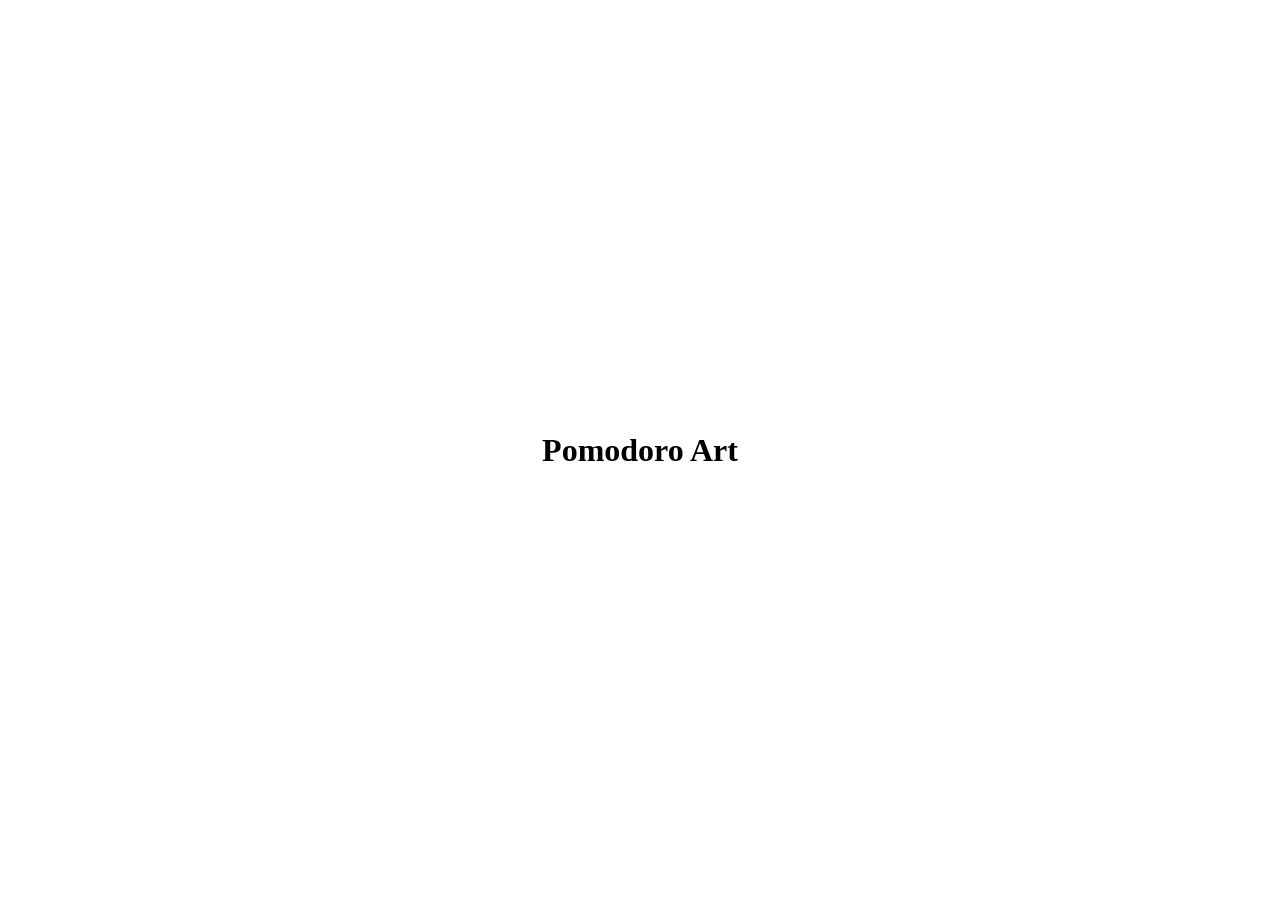
==== index.html @ f4b975bb "Add simple page with Pomodoro Art heading Co-Authored-By: Claude Sonnet 5.5 <noreply@anthropic.com> " ====
<!DOCTYPE html>
<html lang="en">
<head>
  <meta charset="UTF-8">
  <meta name="viewport" content="width=device-width, initial-scale=1.0">
  <title>Pomodoro Art</title>
  <link rel="stylesheet" href="style.css">
</head>
<body>
  <h1>Pomodoro Art</h1>
  <script src="script.js"></script>
</body>
</html>
---- style.css ----
body {
  margin: 0;
  min-height: 100vh;
  display: flex;
  align-items: center;
  justify-content: center;
}
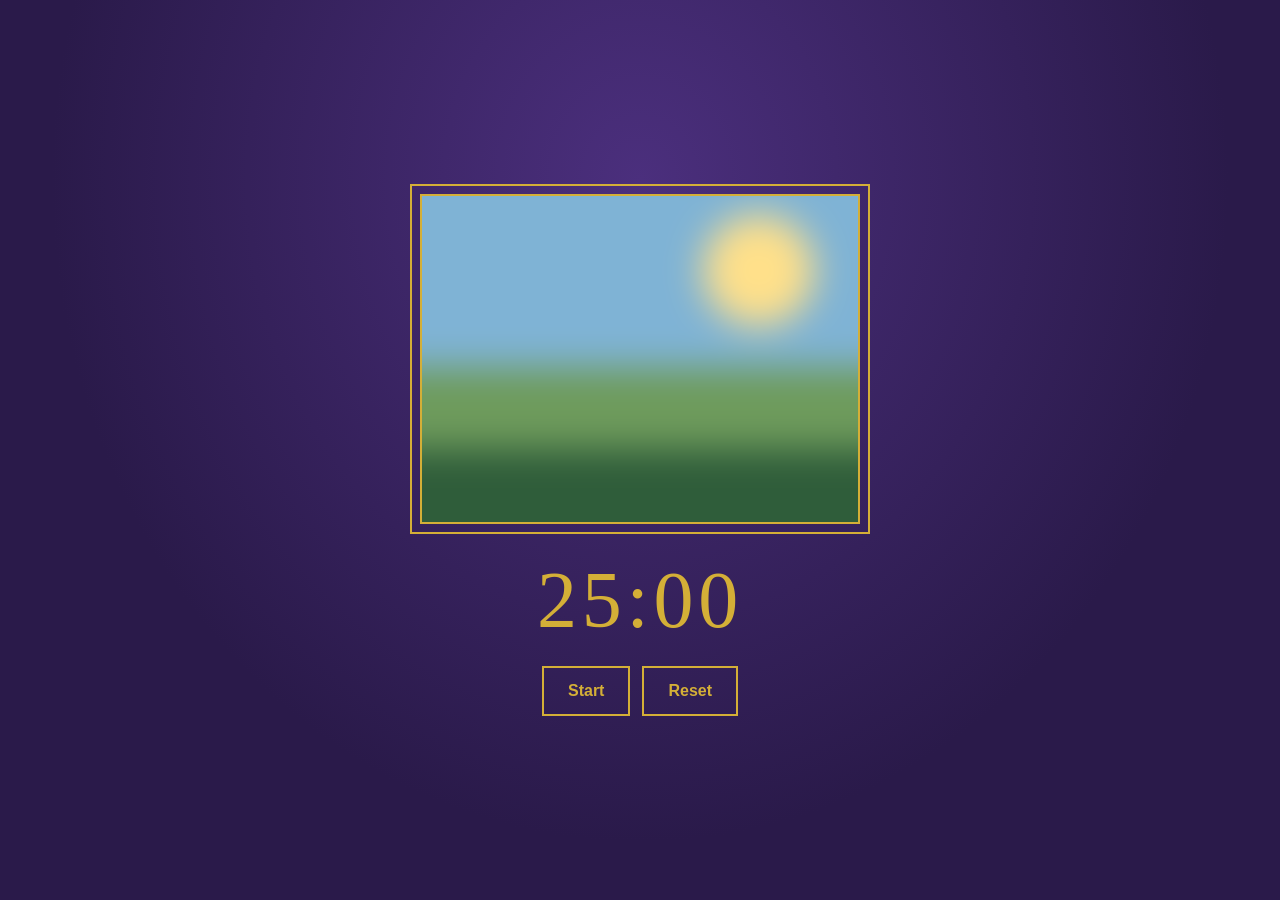
==== commit 89f6ccb3: "Build Before starting screen (Night Museum) Co-Authored-By: Claude Sonnet 5.5 <noreply@anthropic.com" ====
--- a/index.html
+++ b/index.html
@@ -7,7 +7,14 @@
   <link rel="stylesheet" href="style.css">
 </head>
 <body>
-  <h1>Pomodoro Art</h1>
+  <main class="page">
+    <div class="art"><i></i></div>
+    <div class="time">25:00</div>
+    <div class="btns">
+      <button class="btn" type="button">Start</button>
+      <button class="btn" type="button">Reset</button>
+    </div>
+  </main>
   <script src="script.js"></script>
 </body>
 </html>
--- a/style.css
+++ b/style.css
@@ -1,7 +1,85 @@
+* {
+  box-sizing: border-box;
+  margin: 0;
+}
+
 body {
-  margin: 0;
+  font-family: Georgia, 'Times New Roman', serif;
+  background: #2a1a4a;
+}
+
+.page {
   min-height: 100vh;
+  min-height: 100dvh;
   display: flex;
+  flex-direction: column;
   align-items: center;
   justify-content: center;
+  gap: 2vw;
+  padding: 3vw;
+  text-align: center;
+  color: #f0dfa0;
+  background: radial-gradient(ellipse at 50% 20%, #4b2f7d 0, #2a1a4a 65%);
 }
+
+/* Placeholder painting: blurred sky, sun and hills */
+.art {
+  width: min(50vw, 440px);
+  aspect-ratio: 4 / 3;
+  border: 2px solid #d4af37;
+  outline: 2px solid #d4af37;
+  outline-offset: 8px;
+  margin: 10px;
+  overflow: hidden;
+  position: relative;
+}
+
+.art i {
+  position: absolute;
+  inset: -12%;
+  display: block;
+  filter: blur(18px);
+  background:
+    radial-gradient(circle at 72% 28%, #ffe08a 0 11%, transparent 12%),
+    linear-gradient(#7fb3d5 0 52%, #6e9b5c 52% 72%, #2f5d3a 72%);
+}
+
+.time {
+  font-size: clamp(44px, 9vw, 80px);
+  color: #d4af37;
+  line-height: 1;
+  letter-spacing: 0.06em;
+}
+
+.btns {
+  display: flex;
+  gap: 12px;
+  flex-wrap: wrap;
+  justify-content: center;
+}
+
+.btn {
+  font-family: Arial, sans-serif;
+  font-weight: bold;
+  font-size: 16px;
+  padding: 14px 24px;
+  border-radius: 0;
+  background: transparent;
+  color: #d4af37;
+  border: 2px solid #d4af37;
+  cursor: pointer;
+}
+
+/* Phone-sized screens */
+@media (max-width: 600px) {
+  .page {
+    gap: 24px;
+    padding: 24px;
+  }
+  .art {
+    width: 78%;
+  }
+  .time {
+    font-size: 56px;
+  }
+}
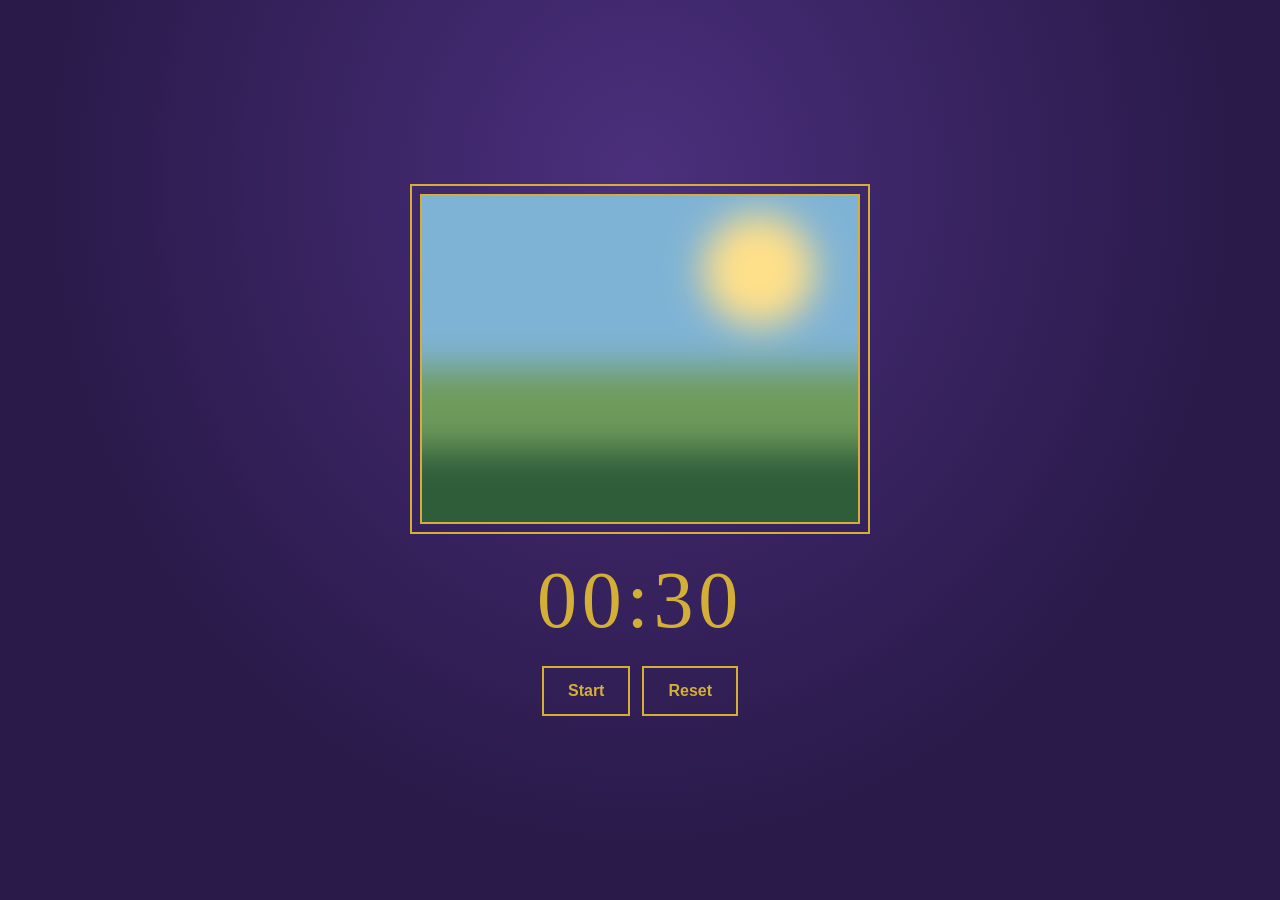
==== commit be5c2c26: "Set timer to 30 seconds for testing Co-Authored-By: Claude Sonnet 5.5 <noreply@anthropic.com> Claude" ====
--- a/index.html
+++ b/index.html
@@ -7,12 +7,19 @@
   <link rel="stylesheet" href="style.css">
 </head>
 <body>
-  <main class="page">
+  <main class="page" id="page" data-state="idle">
     <div class="art"><i></i></div>
-    <div class="time">25:00</div>
+    <div class="time" id="time">00:30</div>
     <div class="btns">
-      <button class="btn" type="button">Start</button>
-      <button class="btn" type="button">Reset</button>
+      <button class="btn" id="main-btn" type="button">Start</button>
+      <button class="btn" id="reset-btn" type="button">Reset</button>
+      <button class="btn" id="restart-btn" type="button" hidden>Restart session</button>
+    </div>
+    <div class="info" id="info" hidden>
+      <div class="t">Painting name</div>
+      <div>Artist name</div>
+      <div>Year</div>
+      <a href="https://www.metmuseum.org/" target="_blank" rel="noopener">Read about this painting at the Met</a>
     </div>
   </main>
   <script src="script.js"></script>
--- a/style.css
+++ b/style.css
@@ -39,6 +39,7 @@
   inset: -12%;
   display: block;
   filter: blur(18px);
+  transition: filter 0.4s;
   background:
     radial-gradient(circle at 72% 28%, #ffe08a 0 11%, transparent 12%),
     linear-gradient(#7fb3d5 0 52%, #6e9b5c 52% 72%, #2f5d3a 72%);
@@ -70,6 +71,39 @@
   cursor: pointer;
 }
 
+/* Running or paused: painting is less blurred */
+.page[data-state='running'] .art i,
+.page[data-state='paused'] .art i {
+  filter: blur(9px);
+}
+
+/* Finished: painting fully sharp */
+.page[data-state='done'] .art i {
+  filter: none;
+}
+
+[hidden] {
+  display: none !important;
+}
+
+/* Museum label with painting details */
+.info {
+  border: 1px solid #d4af37;
+  padding: 8px 18px;
+  font-size: 14px;
+  line-height: 1.4;
+  color: #f0dfa0;
+}
+
+.info .t {
+  font-size: 18px;
+  font-style: italic;
+}
+
+.info a {
+  color: inherit;
+}
+
 /* Phone-sized screens */
 @media (max-width: 600px) {
   .page {
@@ -82,4 +116,7 @@
   .time {
     font-size: 56px;
   }
+  .info {
+    padding: 8px 12px;
+  }
 }
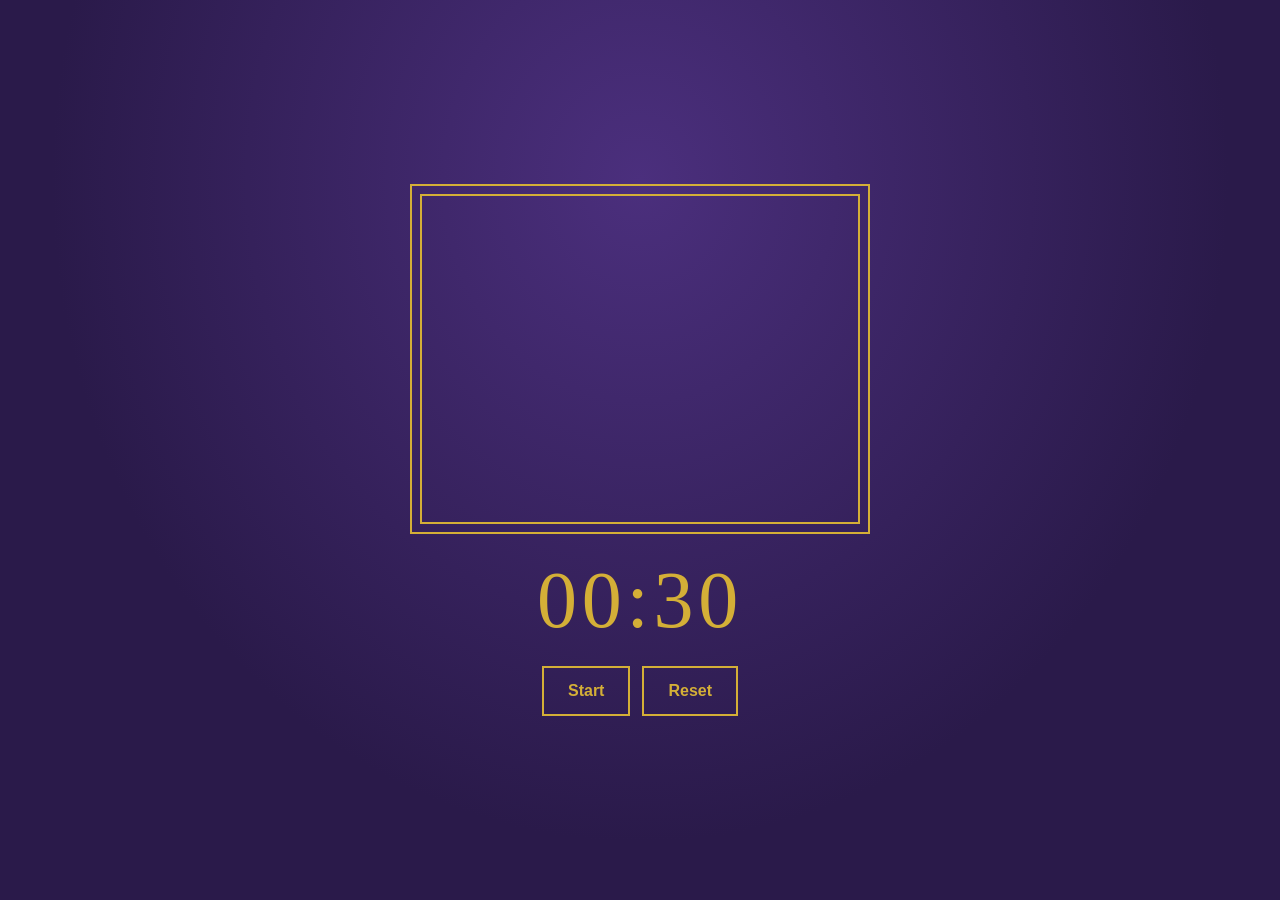
==== commit 20d76774: "Show a real Met painting and its real details at 00:00 Co-Authored-By: Claude Sonnet 5.5 <noreply@an" ====
--- a/index.html
+++ b/index.html
@@ -8,7 +8,7 @@
 </head>
 <body>
   <main class="page" id="page" data-state="idle">
-    <div class="art"><i></i></div>
+    <div class="art" id="art"><img id="art-img" alt="" hidden></div>
     <div class="time" id="time">00:30</div>
     <div class="btns">
       <button class="btn" id="main-btn" type="button">Start</button>
@@ -16,10 +16,10 @@
       <button class="btn" id="restart-btn" type="button" hidden>Restart session</button>
     </div>
     <div class="info" id="info" hidden>
-      <div class="t">Painting name</div>
-      <div>Artist name</div>
-      <div>Year</div>
-      <a href="https://www.metmuseum.org/" target="_blank" rel="noopener">Read about this painting at the Met</a>
+      <div class="t" id="info-title"></div>
+      <div id="info-artist"></div>
+      <div id="info-year"></div>
+      <a id="info-link" target="_blank" rel="noopener">Read about this painting at the Met</a>
     </div>
   </main>
   <script src="script.js"></script>
--- a/style.css
+++ b/style.css
@@ -22,27 +22,27 @@
   background: radial-gradient(ellipse at 50% 20%, #4b2f7d 0, #2a1a4a 65%);
 }
 
-/* Placeholder painting: blurred sky, sun and hills */
+/* Painting frame: hugs the painting, so nothing is stretched or cut off */
 .art {
-  width: min(50vw, 440px);
-  aspect-ratio: 4 / 3;
   border: 2px solid #d4af37;
   outline: 2px solid #d4af37;
   outline-offset: 8px;
   margin: 10px;
-  overflow: hidden;
-  position: relative;
+  line-height: 0;
 }
 
-.art i {
-  position: absolute;
-  inset: -12%;
+/* Empty frame while a painting is loading */
+.art:not(.loaded) {
+  width: min(50vw, 440px);
+  aspect-ratio: 4 / 3;
+}
+
+.art img {
   display: block;
-  filter: blur(18px);
-  transition: filter 0.4s;
-  background:
-    radial-gradient(circle at 72% 28%, #ffe08a 0 11%, transparent 12%),
-    linear-gradient(#7fb3d5 0 52%, #6e9b5c 52% 72%, #2f5d3a 72%);
+  width: auto;
+  height: auto;
+  max-width: min(50vw, 440px);
+  max-height: min(37.5vw, 330px, 40vh);
 }
 
 .time {
@@ -71,17 +71,6 @@
   cursor: pointer;
 }
 
-/* Running or paused: painting is less blurred */
-.page[data-state='running'] .art i,
-.page[data-state='paused'] .art i {
-  filter: blur(9px);
-}
-
-/* Finished: painting fully sharp */
-.page[data-state='done'] .art i {
-  filter: none;
-}
-
 [hidden] {
   display: none !important;
 }
@@ -89,6 +78,8 @@
 /* Museum label with painting details */
 .info {
   border: 1px solid #d4af37;
+  max-width: min(92vw, 520px);
+  overflow-wrap: anywhere;
   padding: 8px 18px;
   font-size: 14px;
   line-height: 1.4;
@@ -110,8 +101,12 @@
     gap: 24px;
     padding: 24px;
   }
-  .art {
-    width: 78%;
+  .art:not(.loaded) {
+    width: 78vw;
+  }
+  .art img {
+    max-width: 78vw;
+    max-height: min(58vw, 330px, 40vh);
   }
   .time {
     font-size: 56px;
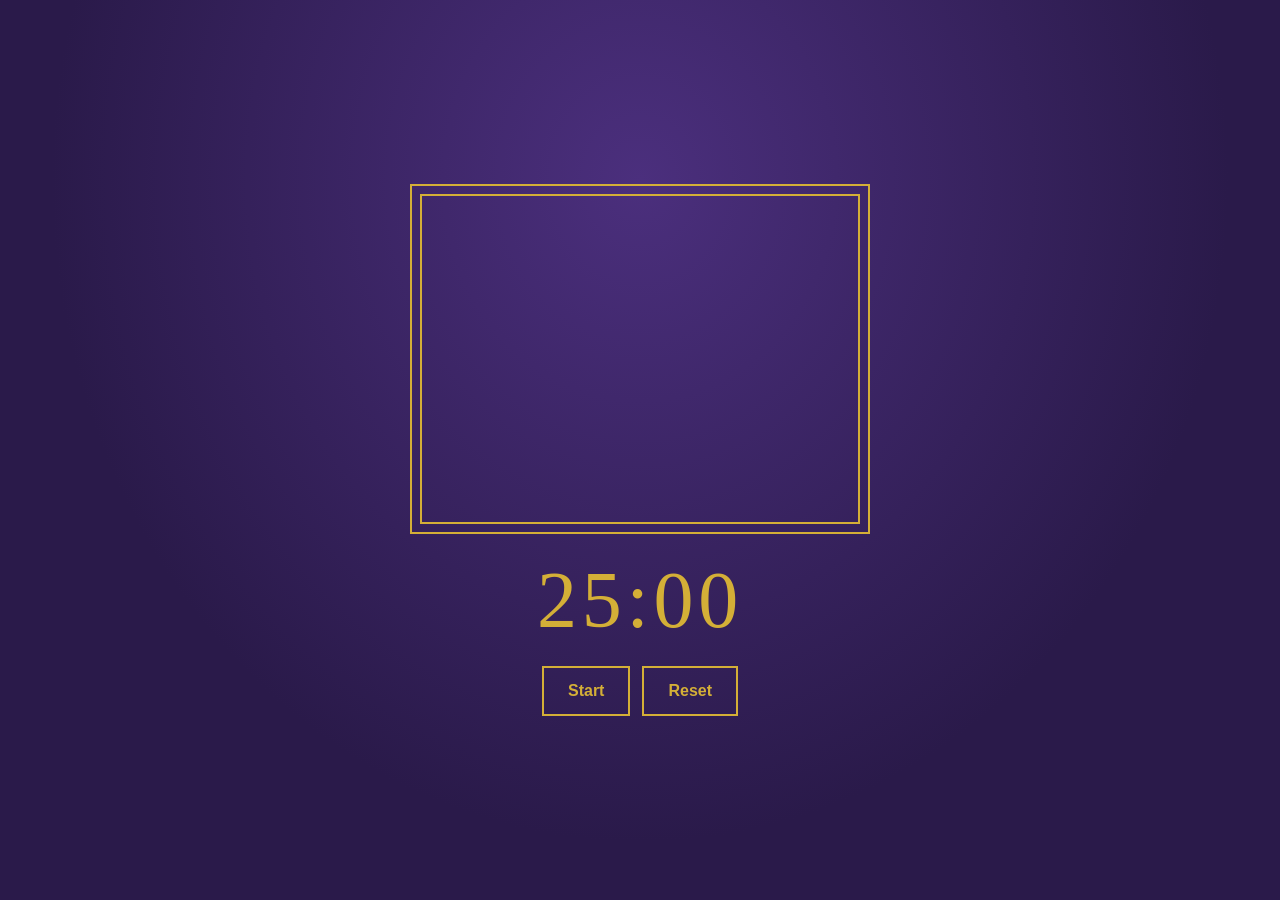
==== commit 9b2b4bb2: "Set timer back to 25 minutes and update README Co-Authored-By: Claude Sonnet 5.5 <noreply@anthropic." ====
--- a/index.html
+++ b/index.html
@@ -9,7 +9,7 @@
 <body>
   <main class="page" id="page" data-state="idle">
     <div class="art" id="art"><img id="art-img" alt="" hidden></div>
-    <div class="time" id="time">00:30</div>
+    <div class="time" id="time">25:00</div>
     <div class="btns">
       <button class="btn" id="main-btn" type="button">Start</button>
       <button class="btn" id="reset-btn" type="button">Reset</button>
--- a/style.css
+++ b/style.css
@@ -29,6 +29,7 @@
   outline-offset: 8px;
   margin: 10px;
   line-height: 0;
+  overflow: hidden; /* keeps the blur inside the frame */
 }
 
 /* Empty frame while a painting is loading */
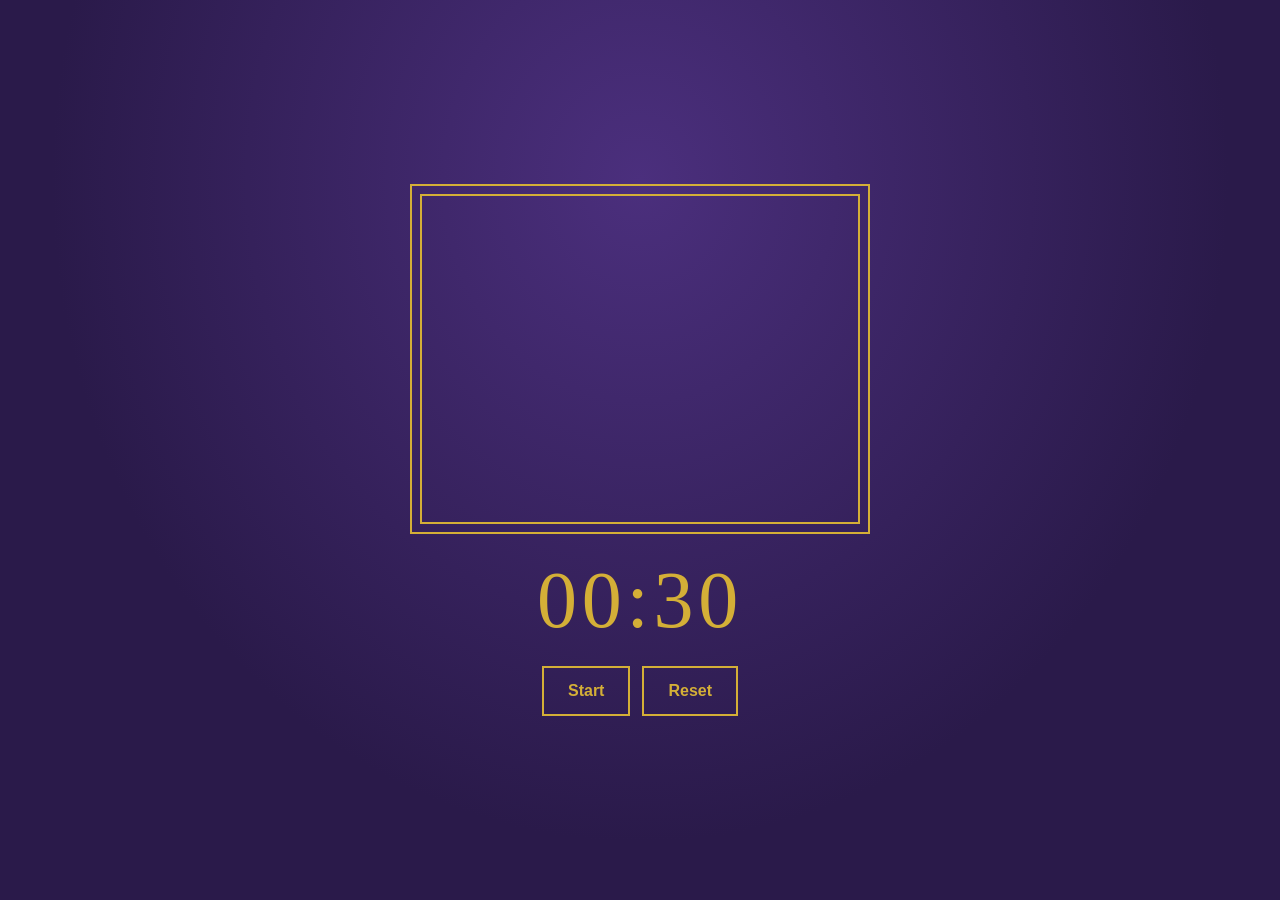
==== commit 3a8193e3: "Set timer to 30 seconds for testing Co-Authored-By: Claude Sonnet 5.5 <noreply@anthropic.com> Claude" ====
--- a/index.html
+++ b/index.html
@@ -9,7 +9,7 @@
 <body>
   <main class="page" id="page" data-state="idle">
     <div class="art" id="art"><img id="art-img" alt="" hidden></div>
-    <div class="time" id="time">25:00</div>
+    <div class="time" id="time">00:30</div>
     <div class="btns">
       <button class="btn" id="main-btn" type="button">Start</button>
       <button class="btn" id="reset-btn" type="button">Reset</button>
